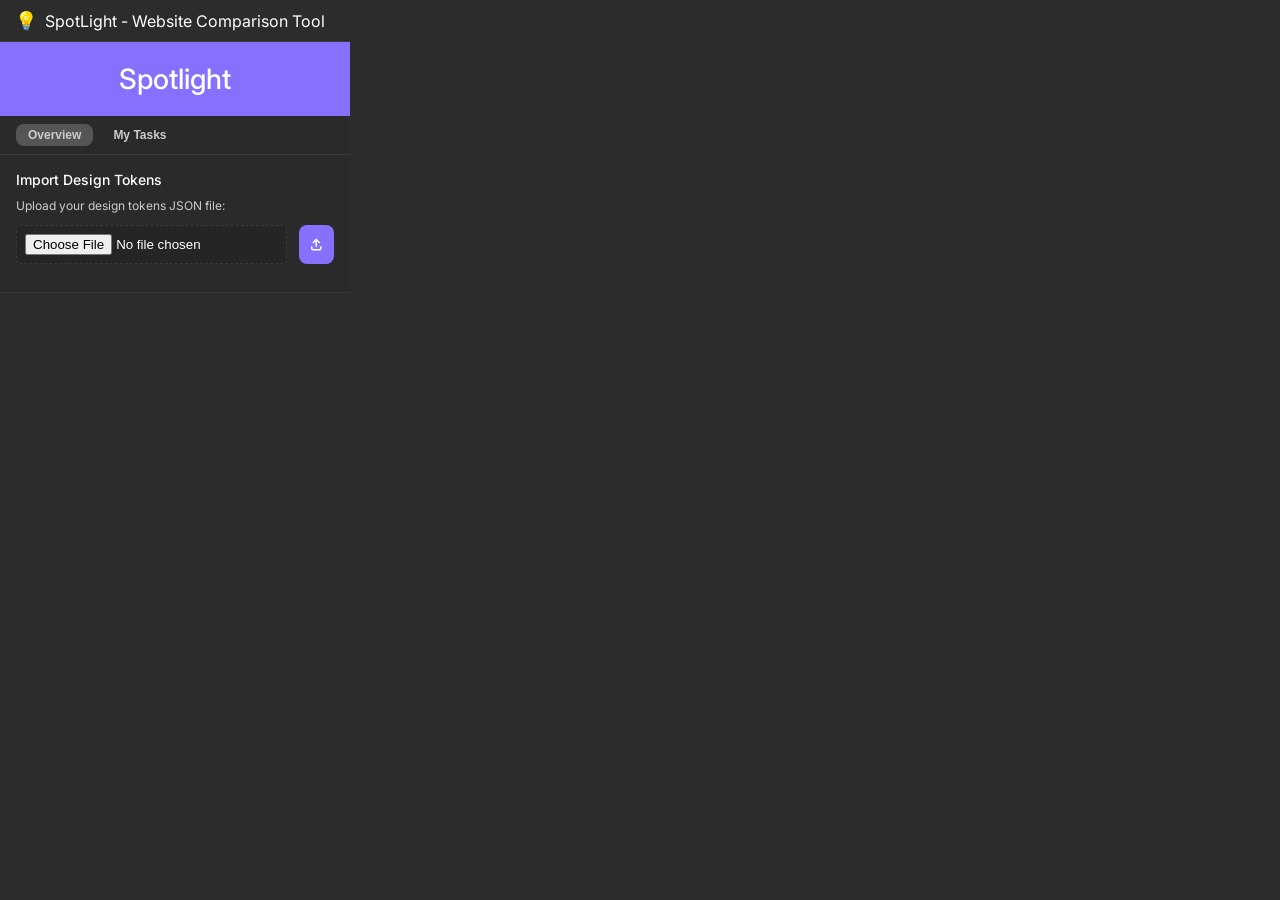
==== browser-extension/popup/popup.html @ ec138072 "browser extension page 1 - no comparison func - fontawesome imported" ====
<!DOCTYPE html>
<html>
<head>
  <meta charset="UTF-8">
  <meta name="viewport" content="width=device-width, initial-scale=1.0">
  <title>SpotLight - Website Comparison Tool</title>
  <link rel="preconnect" href="https://fonts.googleapis.com">
  <link rel="preconnect" href="https://fonts.gstatic.com" crossorigin>
  <link href="https://fonts.googleapis.com/css2?family=Inter:wght@400;500;600;700&display=swap" rel="stylesheet">
  <link rel="stylesheet" href="../assets/fontawesome/all.min.css">
  
  <link rel="stylesheet" href="popup.css">
</head>
<body>
  <div class="container">
    <div class="header">
      <div class="header-content">
        <div class="light-icon">💡</div>
        <span>SpotLight - Website Comparison Tool</span>
      </div>
    </div>

    <div class="banner">
      <h1>Spotlight</h1>
    </div>
    
    <div class="tabs">
      <button class="tab-btn active" data-tab="overview">Overview</button>
      <button class="tab-btn" data-tab="tasks">My Tasks</button>
    </div>
    
    
    <div class="tab-content" id="overview-tab">
      <div class="section">
        <h2>Import Design Tokens</h2>
        <p>Upload your design tokens JSON file:</p>
        <div class="import-area">
          <input type="file" id="fileInput" accept=".json">
          <button id="importBtn"><i class="fas fa-arrow-up-from-bracket"></i></button>
        </div>
      </div>
    </div>
    
    <div class="tab-content" id="tasks-tab" style="display: none;">
      <div class="section">
        <p>No active tasks yet. Import design tokens to get started.</p>
      </div>
    </div>
  </div>

  <script src="popup.js"></script>
</body>
</html>
---- browser-extension/popup/popup.css ----
body {
    font-family: 'Inter';
    margin: 0;
    padding: 0;
    background-color: #2c2c2c; 
    color: #ffffff;
  }
  
  .container {
    width: 350px; 
  }
  
  .header {
    padding: 10px 15px;
    background-color: #2c2c2c;
    border-bottom: 1px solid #3a3a3a;
  }
  
  .header-content {
    display: flex;
    align-items: center;
    gap: 8px;
  }
  
  .light-icon {
    font-size: 18px;
  }
  
  .banner {
    background-color: #8671FF; 
    padding: 20px;
    text-align: center;
    font-weight: 600;
  }
  
  h1 {
    font-size: 28px;
    font-weight: 500;
    margin: 0;
    color: white;
  }
  
  /* Tabs styling */
  .tabs {
    display: flex;
    background-color: #2a2a2a;
    border-bottom: 1px solid #3a3a3a;
    padding: 8px 16px;
    gap: 8px
  }
  
  .tab-btn {
    background: transparent;
    color: #cccccc;
    border: none;
    padding: 4px 12px;
    cursor: pointer;
    font-size: 12px;
  }
  
  .tab-btn.active {
    background-color: rgba(255, 255, 255, 0.2);
    font-weight: 600;
  }
  
  .section {
    padding: 16px;
    background-color: #2a2a2a;
    border-bottom: 1px solid #3a3a3a;
  }
  
  h2 {
    font-size: 14px;
    font-weight: 500;
    margin-top: 0;
    margin-bottom: 10px;
  }
  
  p {
    font-size: 12px;
    margin-top: 0;
    color: #cccccc;
    margin-bottom: 0px;
  }
  
  input[type="file"] {
    display: flex;
    width: 100%;
    padding: 8px;
    border: 1px dashed #3a3a3a;
    border-radius: 4px;
    background-color: #252525;
    color: #ffffff;
    box-sizing: border-box;
    height: auto;
    align-content: center;
    justify-content: center;
    flex-wrap: wrap;
  }
  .import-area{
    display: flex;
    flex-direction: row;
    gap: 12px;
    padding: 12px 0px;
  }
  
  button {
    background-color: #8671FF;
    color: white;
    border: none;
    border-radius: 8px;
    padding: 12px 12px;
    font-size: 12px;
    cursor: pointer;
    font-weight: 600;
    transition: background-color 0.2s;
  }
  
  button:hover {
    background-color: #5a3cd9;
  }
  
  button:disabled {
    background-color: #444444;
    cursor: not-allowed;
  }

  .compare-button{
    display: flex;
    width: 100%;
    gap: 8px;
    justify-content: center;
  }

  .icon-button{
    background-color: transparent;
    color: 8671FF;
    font-size: 16px;
  }

  .token-file-header {
    display: flex;
    justify-content: left;
    gap: 8px
  }

  .token-count{
    padding: 4px 8px;
    border-radius: 4px;
    background-color: #3a3a3a;
  }

  .token-counts{
    display: flex;
    gap: 8px;
    padding: 12px 0px;
  }
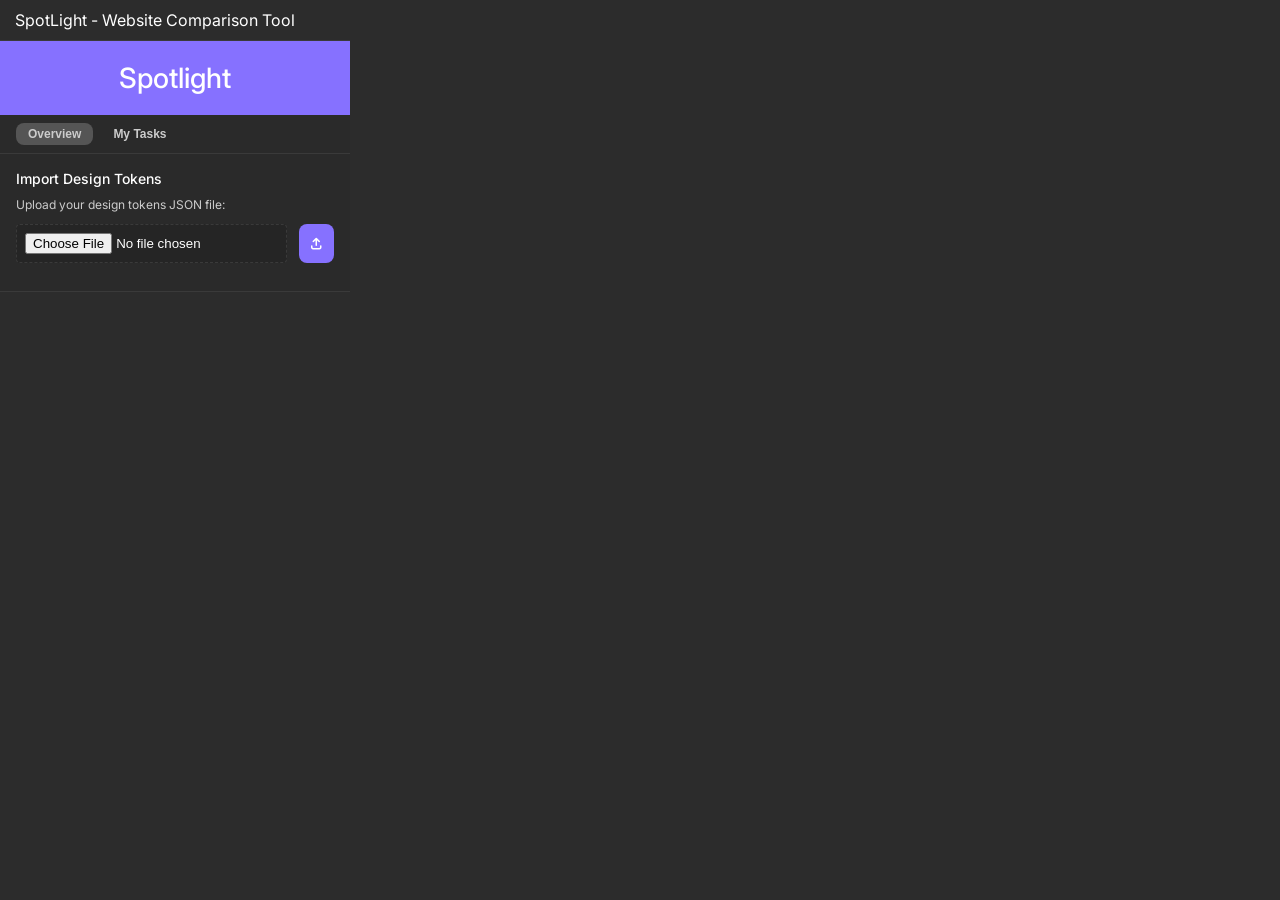
==== commit dfe45e00: "element selection implemented - only top-level styles captured" ====
--- a/browser-extension/popup/popup.html
+++ b/browser-extension/popup/popup.html
@@ -15,7 +15,6 @@
   <div class="container">
     <div class="header">
       <div class="header-content">
-        <div class="light-icon">💡</div>
         <span>SpotLight - Website Comparison Tool</span>
       </div>
     </div>
@@ -29,7 +28,6 @@
       <button class="tab-btn" data-tab="tasks">My Tasks</button>
     </div>
     
-    
     <div class="tab-content" id="overview-tab">
       <div class="section">
         <h2>Import Design Tokens</h2>
@@ -42,8 +40,11 @@
     </div>
     
     <div class="tab-content" id="tasks-tab" style="display: none;">
-      <div class="section">
-        <p>No active tasks yet. Import design tokens to get started.</p>
+      <div class="section-header">
+      <div id="comparison-results">
+        <div class="section">
+          <p>No comparison data yet. Import design tokens and select an element to start comparing.</p>
+        </div>
       </div>
     </div>
   </div>
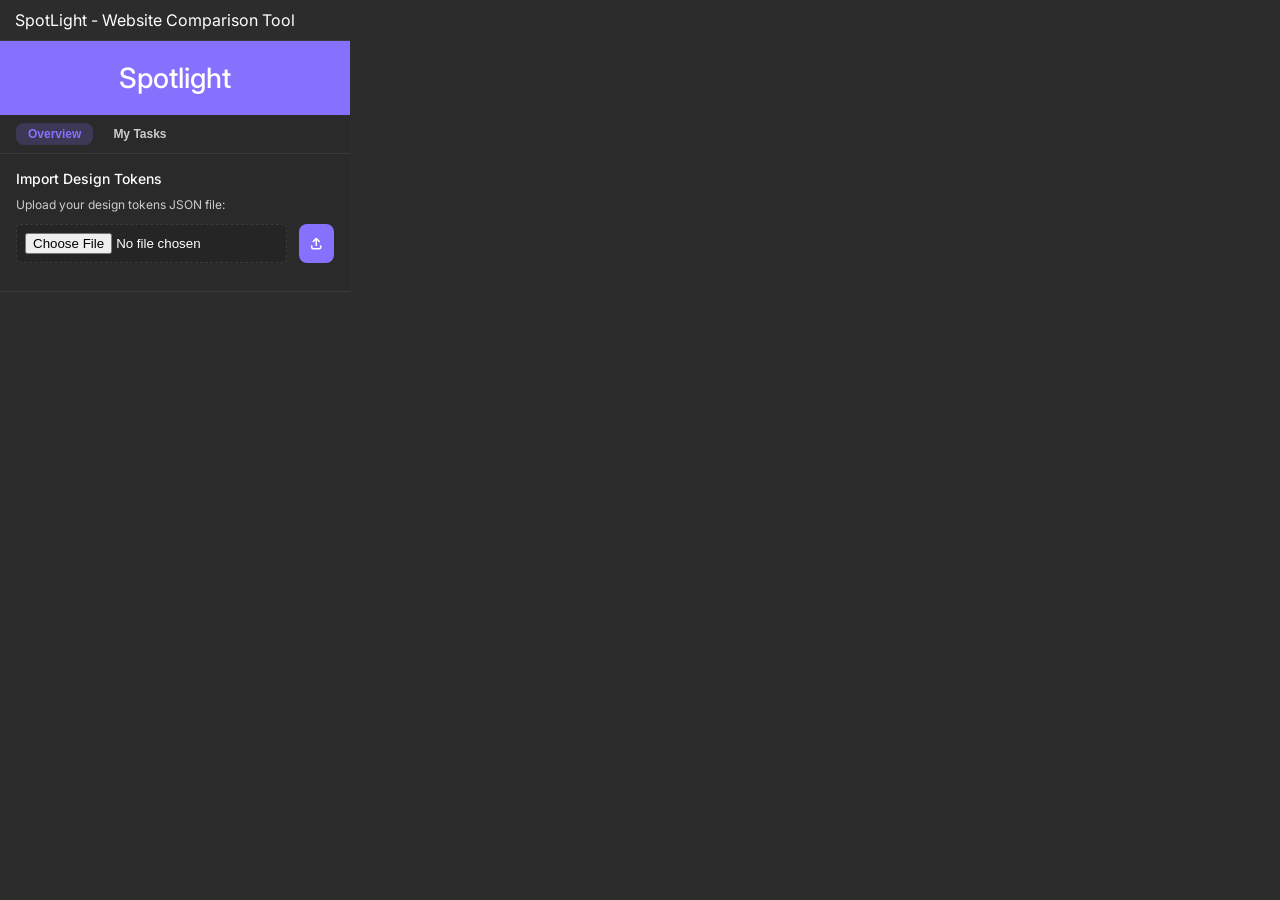
==== commit 6e97baee: "structure refactor" ====
--- a/browser-extension/popup/popup.html
+++ b/browser-extension/popup/popup.html
@@ -49,6 +49,6 @@
     </div>
   </div>
 
-  <script src="popup.js"></script>
+  <script type="module" src="popup.js"></script>
 </body>
 </html>
--- a/browser-extension/popup/popup.css
+++ b/browser-extension/popup/popup.css
@@ -1,158 +1,367 @@
-
 body {
-    font-family: 'Inter';
-    margin: 0;
-    padding: 0;
-    background-color: #2c2c2c; 
-    color: #ffffff;
-  }
-  
-  .container {
-    width: 350px; 
-  }
-  
-  .header {
-    padding: 10px 15px;
-    background-color: #2c2c2c;
-    border-bottom: 1px solid #3a3a3a;
-  }
-  
-  .header-content {
-    display: flex;
-    align-items: center;
-    gap: 8px;
-  }
-  
-  .light-icon {
-    font-size: 18px;
-  }
-  
-  .banner {
-    background-color: #8671FF; 
-    padding: 20px;
-    text-align: center;
-    font-weight: 600;
-  }
-  
-  h1 {
-    font-size: 28px;
-    font-weight: 500;
-    margin: 0;
-    color: white;
-  }
-  
-  /* Tabs styling */
-  .tabs {
-    display: flex;
-    background-color: #2a2a2a;
-    border-bottom: 1px solid #3a3a3a;
-    padding: 8px 16px;
-    gap: 8px
-  }
-  
-  .tab-btn {
-    background: transparent;
-    color: #cccccc;
-    border: none;
-    padding: 4px 12px;
-    cursor: pointer;
-    font-size: 12px;
-  }
-  
-  .tab-btn.active {
-    background-color: rgba(255, 255, 255, 0.2);
-    font-weight: 600;
-  }
-  
-  .section {
-    padding: 16px;
-    background-color: #2a2a2a;
-    border-bottom: 1px solid #3a3a3a;
-  }
-  
-  h2 {
-    font-size: 14px;
-    font-weight: 500;
-    margin-top: 0;
-    margin-bottom: 10px;
-  }
-  
-  p {
-    font-size: 12px;
-    margin-top: 0;
-    color: #cccccc;
-    margin-bottom: 0px;
-  }
-  
-  input[type="file"] {
-    display: flex;
-    width: 100%;
-    padding: 8px;
-    border: 1px dashed #3a3a3a;
-    border-radius: 4px;
-    background-color: #252525;
-    color: #ffffff;
-    box-sizing: border-box;
-    height: auto;
-    align-content: center;
-    justify-content: center;
-    flex-wrap: wrap;
-  }
-  .import-area{
-    display: flex;
-    flex-direction: row;
-    gap: 12px;
-    padding: 12px 0px;
-  }
-  
-  button {
-    background-color: #8671FF;
-    color: white;
-    border: none;
-    border-radius: 8px;
-    padding: 12px 12px;
-    font-size: 12px;
-    cursor: pointer;
-    font-weight: 600;
-    transition: background-color 0.2s;
-  }
-  
-  button:hover {
-    background-color: #5a3cd9;
-  }
-  
-  button:disabled {
-    background-color: #444444;
-    cursor: not-allowed;
-  }
-
-  .compare-button{
-    display: flex;
-    width: 100%;
-    gap: 8px;
-    justify-content: center;
-  }
-
-  .icon-button{
-    background-color: transparent;
-    color: 8671FF;
-    font-size: 16px;
-  }
-
-  .token-file-header {
-    display: flex;
-    justify-content: left;
-    gap: 8px
-  }
-
-  .token-count{
-    padding: 4px 8px;
-    border-radius: 4px;
-    background-color: #3a3a3a;
-  }
-
-  .token-counts{
-    display: flex;
-    gap: 8px;
-    padding: 12px 0px;
-  }+  font-family: 'Inter';
+  margin: 0;
+  padding: 0;
+  background-color: #2c2c2c;
+  color: #ffffff;
+}
+
+.container {
+  width: 350px;
+}
+
+.header {
+  padding: 10px 15px;
+  background-color: #2c2c2c;
+  border-bottom: 1px solid #3a3a3a;
+}
+
+.header-content {
+  display: flex;
+  align-items: center;
+  gap: 8px;
+}
+
+.light-icon {
+  font-size: 18px;
+}
+
+.banner {
+  background-color: #8671ff;
+  padding: 20px;
+  text-align: center;
+  font-weight: 600;
+}
+
+h1 {
+  font-size: 28px;
+  font-weight: 500;
+  margin: 0;
+  color: white;
+}
+
+/* Tabs styling */
+.tabs {
+  display: flex;
+  background-color: #2a2a2a;
+  border-bottom: 1px solid #3a3a3a;
+  padding: 8px 16px;
+  gap: 8px;
+}
+
+.tab-btn {
+  background: transparent;
+  color: #cccccc;
+  border: none;
+  padding: 4px 12px;
+  cursor: pointer;
+  font-size: 12px;
+}
+
+.tab-btn.active {
+  background-color: rgba(255, 255, 255, 0.2);
+  font-weight: 600;
+}
+
+.section {
+  padding: 16px;
+  background-color: #2a2a2a;
+  border-bottom: 1px solid #3a3a3a;
+}
+
+h2 {
+  font-size: 14px;
+  font-weight: 500;
+  margin-top: 0;
+  margin-bottom: 10px;
+}
+
+p {
+  font-size: 12px;
+  margin-top: 0;
+  color: #cccccc;
+  margin-bottom: 0px;
+}
+
+input[type='file'] {
+  display: flex;
+  width: 100%;
+  padding: 8px;
+  border: 1px dashed #3a3a3a;
+  border-radius: 4px;
+  background-color: #252525;
+  color: #ffffff;
+  box-sizing: border-box;
+  height: auto;
+  align-content: center;
+  justify-content: center;
+  flex-wrap: wrap;
+}
+.import-area {
+  display: flex;
+  flex-direction: row;
+  gap: 12px;
+  padding: 12px 0px;
+}
+
+button {
+  background-color: #8671ff;
+  color: white;
+  border: none;
+  border-radius: 8px;
+  padding: 12px 12px;
+  font-size: 12px;
+  cursor: pointer;
+  font-weight: 600;
+  transition: background-color 0.2s;
+}
+
+button:hover {
+  background-color: #5a3cd9;
+}
+
+button:disabled {
+  background-color: #444444;
+  cursor: not-allowed;
+}
+
+.compare-button {
+  display: flex;
+  width: 100%;
+  gap: 8px;
+  justify-content: center;
+}
+
+.icon-button {
+  background-color: transparent;
+  color: 8671FF;
+  font-size: 16px;
+}
+
+.token-file-header {
+  display: flex;
+  justify-content: left;
+  gap: 8px;
+}
+
+.token-count {
+  padding: 4px 8px;
+  border-radius: 4px;
+  background-color: #3a3a3a;
+}
+
+.token-counts {
+  display: flex;
+  gap: 8px;
+  padding: 12px 0px;
+}
+
+/* Matching tokens list */
+.matches-list {
+  margin-top: 10px;
+}
+
+.match-item {
+  background-color: #252525;
+  border-radius: 4px;
+  padding: 10px;
+  margin-bottom: 8px;
+  border-left: 3px solid #4caf50;
+}
+
+.match-item p {
+  margin: 4px 0;
+}
+
+/* Element path visualization */
+.element-path {
+  font-size: 11px;
+  color: #bbbbbb;
+  font-family: monospace;
+}
+
+.path-separator {
+  color: #666666;
+  margin: 0 3px;
+}
+
+/* Empty state */
+.empty-state {
+  text-align: center;
+  padding: 30px 20px;
+  color: #999;
+  font-size: 14px;
+}
+
+.empty-state i {
+  font-size: 32px;
+  margin-bottom: 10px;
+  opacity: 0.5;
+}
+
+.token-count {
+  background-color: #333333;
+  border-radius: 4px;
+  padding: 6px 10px;
+  text-align: center;
+}
+
+.token-count strong {
+  color: #8671ff;
+}
+
+.eye-icon-container {
+  display: flex;
+  align-items: center;
+  font-size: 14px;
+  font-weight: 500;
+  margin-bottom: 16px;
+  color: #fff;
+}
+
+.eye-icon-container i {
+  margin-right: 8px;
+  color: #ffffff;
+}
+
+.mismatch-row {
+  display: flex;
+  flex-direction: column;
+  background-color: #2a2a2a;
+  margin-bottom: 12px;
+  padding: 12px;
+}
+
+.mismatch-property {
+  font-size: 14px;
+  font-weight: 500;
+  margin-bottom: 8px;
+  color: #fff;
+}
+
+.mismatch-values {
+  margin-bottom: 12px;
+}
+
+.expected-value,
+.actual-value {
+  font-size: 12px;
+  color: #bbb;
+  margin-bottom: 4px;
+}
+
+.expected-value strong,
+.actual-value strong {
+  color: #fff;
+  font-weight: 500;
+}
+
+.mismatch-actions {
+  display: flex;
+  justify-content: flex-end;
+  gap: 8px;
+}
+
+.comment-btn,
+.lightbulb-btn {
+  background-color: #3a3a3a;
+  border: none;
+  border-radius: 4px;
+  width: 32px;
+  height: 32px;
+  display: flex;
+  align-items: center;
+  justify-content: center;
+  cursor: pointer;
+  color: #8671ff;
+}
+
+.comment-btn:hover,
+.lightbulb-btn:hover {
+  background-color: #444;
+}
+
+.lightbulb-btn {
+  padding: 0;
+  font-size: 14px;
+}
+
+.tab-btn.active {
+  background-color: rgba(134, 113, 255, 0.2);
+  color: #8671ff;
+}
+
+.color-value {
+  display: flex;
+  align-items: center;
+  gap: 6px;
+}
+
+.color-swatch {
+  width: 16px;
+  height: 16px;
+  border-radius: 3px;
+  border: 1px solid rgba(255, 255, 255, 0.1);
+}
+
+.element-group {
+  overflow: hidden;
+  border-color: #3a3a3a;
+  border-width: 2px;
+}
+
+.element-header {
+  padding: 10px 12px;
+  background-color: #333;
+  display: flex;
+  align-items: center;
+  gap: 8px;
+  font-size: 14px;
+}
+
+.element-tag {
+  color: #ff5722;
+  font-family: monospace;
+  font-weight: 600;
+}
+
+.element-id {
+  color: #8671ff;
+  font-family: monospace;
+}
+
+.element-classes {
+  color: #4caf50;
+  font-family: monospace;
+}
+
+.element-mismatches {
+  padding: 8px 0px;
+  gap: 8px;
+}
+
+.highlight-element-btn {
+  margin-left: auto;
+  background: transparent;
+  color: #ffffff;
+  border: none;
+  padding: 4px 8px;
+  cursor: pointer;
+  font-size: 14px;
+  border-radius: 4px;
+}
+
+.highlight-element-btn:hover {
+  background-color: rgba(134, 113, 255, 0.2);
+}
+
+.mismatch-row {
+  border-color: #3a3a3a;
+  border-radius: 4px;
+  border-style: solid;
+  border-width: 2px;
+}
+
+.mismatch-row:last-child {
+  margin-bottom: 0;
+}
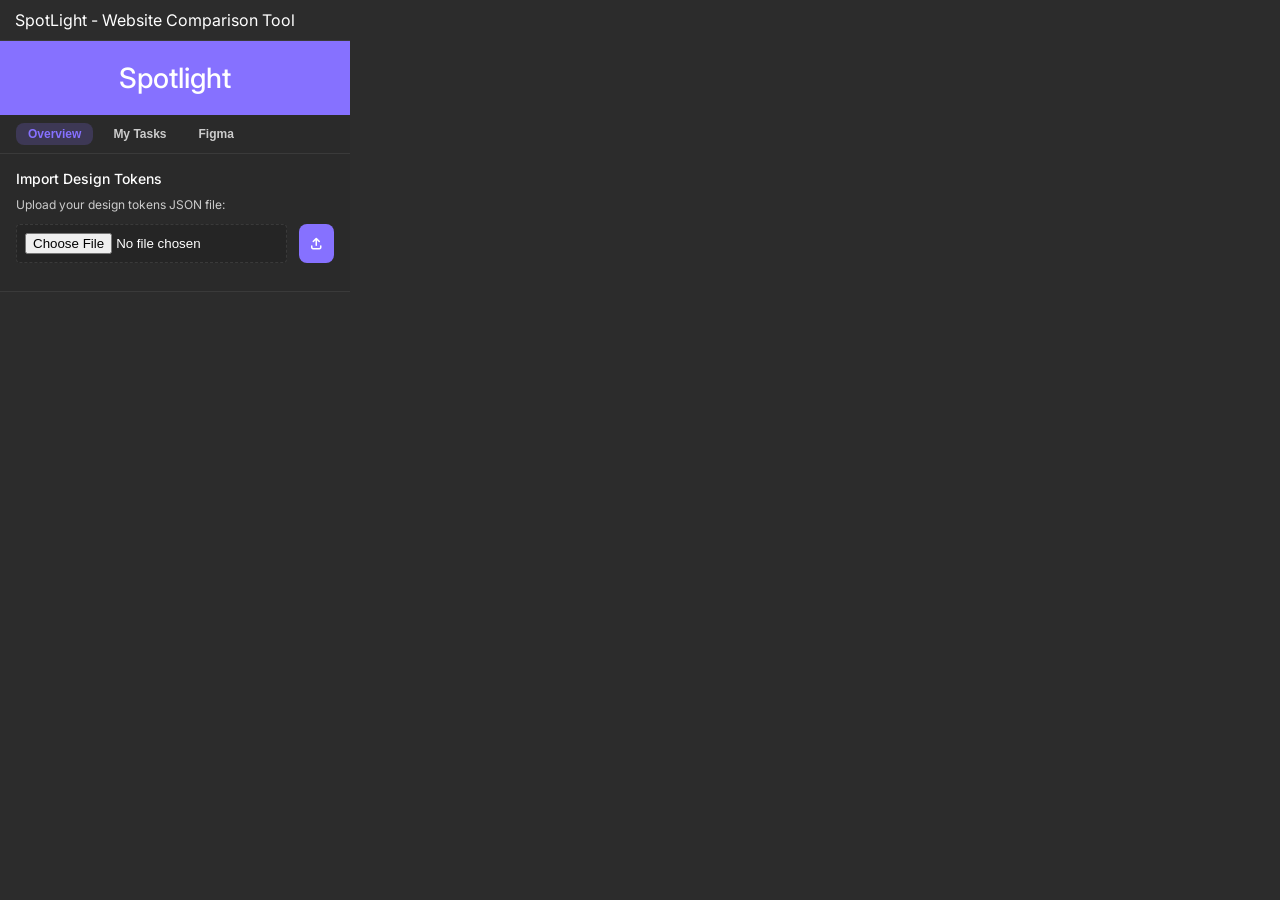
==== commit dd755067: "figma integration + commenting working" ====
--- a/browser-extension/popup/popup.html
+++ b/browser-extension/popup/popup.html
@@ -1,54 +1,95 @@
 <!DOCTYPE html>
 <html>
-<head>
-  <meta charset="UTF-8">
-  <meta name="viewport" content="width=device-width, initial-scale=1.0">
-  <title>SpotLight - Website Comparison Tool</title>
-  <link rel="preconnect" href="https://fonts.googleapis.com">
-  <link rel="preconnect" href="https://fonts.gstatic.com" crossorigin>
-  <link href="https://fonts.googleapis.com/css2?family=Inter:wght@400;500;600;700&display=swap" rel="stylesheet">
-  <link rel="stylesheet" href="../assets/fontawesome/all.min.css">
-  
-  <link rel="stylesheet" href="popup.css">
-</head>
-<body>
-  <div class="container">
-    <div class="header">
-      <div class="header-content">
-        <span>SpotLight - Website Comparison Tool</span>
+  <head>
+    <meta charset="UTF-8" />
+    <meta name="viewport" content="width=device-width, initial-scale=1.0" />
+    <title>SpotLight - Website Comparison Tool</title>
+    <link rel="preconnect" href="https://fonts.googleapis.com" />
+    <link rel="preconnect" href="https://fonts.gstatic.com" crossorigin />
+    <link href="https://fonts.googleapis.com/css2?family=Inter:wght@400;500;600;700&display=swap" rel="stylesheet" />
+    <link rel="stylesheet" href="../assets/fontawesome/all.min.css" />
+
+    <link rel="stylesheet" href="popup.css" />
+  </head>
+  <body>
+    <div class="container">
+      <div class="header">
+        <div class="header-content">
+          <span>SpotLight - Website Comparison Tool</span>
+        </div>
       </div>
-    </div>
 
-    <div class="banner">
-      <h1>Spotlight</h1>
-    </div>
-    
-    <div class="tabs">
-      <button class="tab-btn active" data-tab="overview">Overview</button>
-      <button class="tab-btn" data-tab="tasks">My Tasks</button>
-    </div>
-    
-    <div class="tab-content" id="overview-tab">
-      <div class="section">
-        <h2>Import Design Tokens</h2>
-        <p>Upload your design tokens JSON file:</p>
-        <div class="import-area">
-          <input type="file" id="fileInput" accept=".json">
-          <button id="importBtn"><i class="fas fa-arrow-up-from-bracket"></i></button>
+      <div class="banner">
+        <h1>Spotlight</h1>
+      </div>
+
+      <div class="tabs">
+        <button class="tab-btn active" data-tab="overview">Overview</button>
+        <button class="tab-btn" data-tab="tasks">My Tasks</button>
+        <button class="tab-btn" data-tab="figma">Figma</button>
+      </div>
+
+      <div class="tab-content" id="overview-tab">
+        <div class="section">
+          <h2>Import Design Tokens</h2>
+          <p>Upload your design tokens JSON file:</p>
+          <div class="import-area">
+            <input type="file" id="fileInput" accept=".json" />
+            <button id="importBtn"><i class="fas fa-arrow-up-from-bracket"></i></button>
+          </div>
+        </div>
+      </div>
+
+      <div class="tab-content" id="tasks-tab" style="display: none">
+        <div class="section-header">
+          <div id="comparison-results">
+            <div class="section">
+              <p>No comparison data yet. Import design tokens and select an element to start comparing.</p>
+            </div>
+          </div>
+        </div>
+      </div>
+
+      <div class="tab-content" id="figma-tab" style="display: none">
+        <div class="section figma-auth-section">
+          <h2>Figma Integration</h2>
+          <div id="figma-auth-status" class="auth-status">
+            <p>Connect your Figma account to add comments directly to designs.</p>
+            <button id="figma-auth-btn" class="primary-btn"><i class="fab fa-figma"></i> Connect Figma Account</button>
+          </div>
+        </div>
+
+        <div class="section figma-file-section" style="display: none">
+          <h2>Link Figma File</h2>
+          <p>Connect your design tokens to a Figma file:</p>
+          <div class="figma-link-form">
+            <input type="text" id="figma-file-url" placeholder="Paste Figma file URL..." />
+            <button id="figma-link-btn" class="primary-btn"><i class="fas fa-link"></i> Link File</button>
+          </div>
+
+          <div id="figma-linked-files" class="linked-files-list"></div>
+        </div>
+      </div>
+
+      <div id="comment-modal" class="modal">
+        <div class="modal-content">
+          <div class="modal-header">
+            <h2>Add Comment to Figma</h2>
+            <span class="close-modal">&times;</span>
+          </div>
+          <div class="modal-body">
+            <textarea
+              id="comment-text"
+              placeholder="Please describe what cannot be resolved on this element"
+            ></textarea>
+          </div>
+          <div class="modal-footer">
+            <button id="cancel-comment" class="secondary-btn">Cancel</button>
+            <button id="submit-comment" class="primary-btn"><i class="fas fa-comment"></i> Add Comment to Figma</button>
+          </div>
         </div>
       </div>
     </div>
-    
-    <div class="tab-content" id="tasks-tab" style="display: none;">
-      <div class="section-header">
-      <div id="comparison-results">
-        <div class="section">
-          <p>No comparison data yet. Import design tokens and select an element to start comparing.</p>
-        </div>
-      </div>
-    </div>
-  </div>
-
-  <script type="module" src="popup.js"></script>
-</body>
-</html>+    <script type="module" src="popup.js"></script>
+  </body>
+</html>
--- a/browser-extension/popup/popup.css
+++ b/browser-extension/popup/popup.css
@@ -365,3 +365,255 @@
 .mismatch-row:last-child {
   margin-bottom: 0;
 }
+
+/* Figma Integration Styles */
+
+/* Auth indicator */
+.auth-indicator {
+  display: flex;
+  align-items: center;
+  gap: 8px;
+  margin-bottom: 12px;
+  padding: 8px 12px;
+  border-radius: 4px;
+}
+
+.auth-indicator.logged-in {
+  background-color: rgba(76, 175, 80, 0.1);
+  border: 1px solid rgba(76, 175, 80, 0.3);
+}
+
+.auth-indicator.logged-out {
+  background-color: rgba(255, 87, 34, 0.1);
+  border: 1px solid rgba(255, 87, 34, 0.3);
+}
+
+.auth-indicator i {
+  font-size: 16px;
+}
+
+.auth-indicator.logged-in i {
+  color: #4caf50;
+}
+
+.auth-indicator.logged-out i {
+  color: #ff5722;
+}
+
+.auth-indicator p {
+  font-size: 13px;
+  color: #fff;
+  margin: 0;
+}
+
+/* Button styles */
+.primary-btn {
+  background-color: #8671ff;
+  color: white;
+  border: none;
+  border-radius: 4px;
+  padding: 8px 16px;
+  font-size: 14px;
+  font-weight: 500;
+  cursor: pointer;
+  display: flex;
+  align-items: center;
+  gap: 8px;
+  transition: background-color 0.2s;
+}
+
+.primary-btn:hover {
+  background-color: #5a3cd9;
+}
+
+.secondary-btn {
+  background-color: #3a3a3a;
+  color: white;
+  border: none;
+  border-radius: 4px;
+  padding: 8px 16px;
+  font-size: 14px;
+  font-weight: 500;
+  cursor: pointer;
+}
+
+.secondary-btn:hover {
+  background-color: #444444;
+}
+
+/* Figma file linking */
+.figma-link-form {
+  display: flex;
+  gap: 8px;
+  margin-bottom: 16px;
+}
+
+.figma-link-form input {
+  flex: 1;
+  padding: 8px 12px;
+  border: 1px solid #3a3a3a;
+  border-radius: 4px;
+  background-color: #252525;
+  color: #ffffff;
+}
+
+.linked-file-item {
+  background-color: #252525;
+  border-radius: 4px;
+  padding: 12px;
+  margin-bottom: 8px;
+  display: flex;
+  align-items: center;
+  justify-content: space-between;
+}
+
+.linked-file-info {
+  display: flex;
+  flex-direction: column;
+  gap: 4px;
+}
+
+.linked-file-name {
+  font-size: 14px;
+  font-weight: 500;
+  color: #fff;
+}
+
+.linked-file-date {
+  font-size: 12px;
+  color: #999;
+}
+
+.linked-file-actions {
+  display: flex;
+  gap: 8px;
+}
+
+.file-action-btn {
+  background-color: transparent;
+  color: #8671ff;
+  border: none;
+  cursor: pointer;
+  padding: 4px;
+  border-radius: 4px;
+  transition: background-color 0.2s;
+}
+
+.file-action-btn:hover {
+  background-color: rgba(134, 113, 255, 0.1);
+}
+
+/* Comment UI */
+.comment-btn {
+  background-color: #3a3a3a;
+  width: 32px;
+  height: 32px;
+  display: flex;
+  align-items: center;
+  justify-content: center;
+  border: none;
+  border-radius: 4px;
+  cursor: pointer;
+  color: #8671ff;
+  transition: background-color 0.2s, color 0.2s;
+}
+
+.comment-btn:hover {
+  background-color: #8671ff;
+  color: white;
+}
+
+.comment-added {
+  background-color: rgba(76, 175, 80, 0.1);
+  border-left: 3px solid #4caf50;
+  padding: 4px 8px;
+  font-size: 11px;
+  margin-top: 4px;
+  display: flex;
+  align-items: center;
+  gap: 4px;
+}
+
+.comment-added i {
+  color: #4caf50;
+}
+
+.comment-link {
+  color: #8671ff;
+  text-decoration: underline;
+  cursor: pointer;
+}
+
+.modal {
+  display: none;
+  position: fixed;
+  z-index: 9999;
+  left: 0;
+  top: 0;
+  width: 100%;
+  height: 100%;
+  background-color: rgba(0, 0, 0, 0.7);
+  transition: background-color 0.2s, color 0.2s;
+}
+
+.modal-content {
+  background-color: #2c2c2c;
+  margin: 10% auto;
+  width: 90%;
+  max-width: 500px;
+  border-radius: 8px;
+  box-shadow: 0 4px 20px rgba(0, 0, 0, 0.3);
+  overflow: hidden;
+}
+
+.modal-header {
+  padding: 16px;
+  background-color: #333;
+  display: flex;
+  justify-content: space-between;
+  align-items: center;
+  border-bottom: 1px solid #444;
+}
+
+.modal-header h2 {
+  margin: 0;
+  font-size: 18px;
+  font-weight: 500;
+}
+
+.close-modal {
+  font-size: 24px;
+  font-weight: bold;
+  color: #999;
+  cursor: pointer;
+}
+
+.close-modal:hover {
+  color: #fff;
+}
+
+.modal-body {
+  padding: 16px;
+}
+
+#comment-text {
+  width: 100%;
+  height: 100px;
+  padding: 12px;
+  border: 1px solid #444;
+  border-radius: 4px;
+  background-color: #252525;
+  color: #fff;
+  font-family: 'Inter', sans-serif;
+  resize: vertical;
+  box-sizing: border-box;
+  margin-bottom: 12px;
+}
+
+.modal-footer {
+  padding: 12px 16px;
+  display: flex;
+  justify-content: flex-end;
+  gap: 12px;
+  border-top: 1px solid #444;
+}
